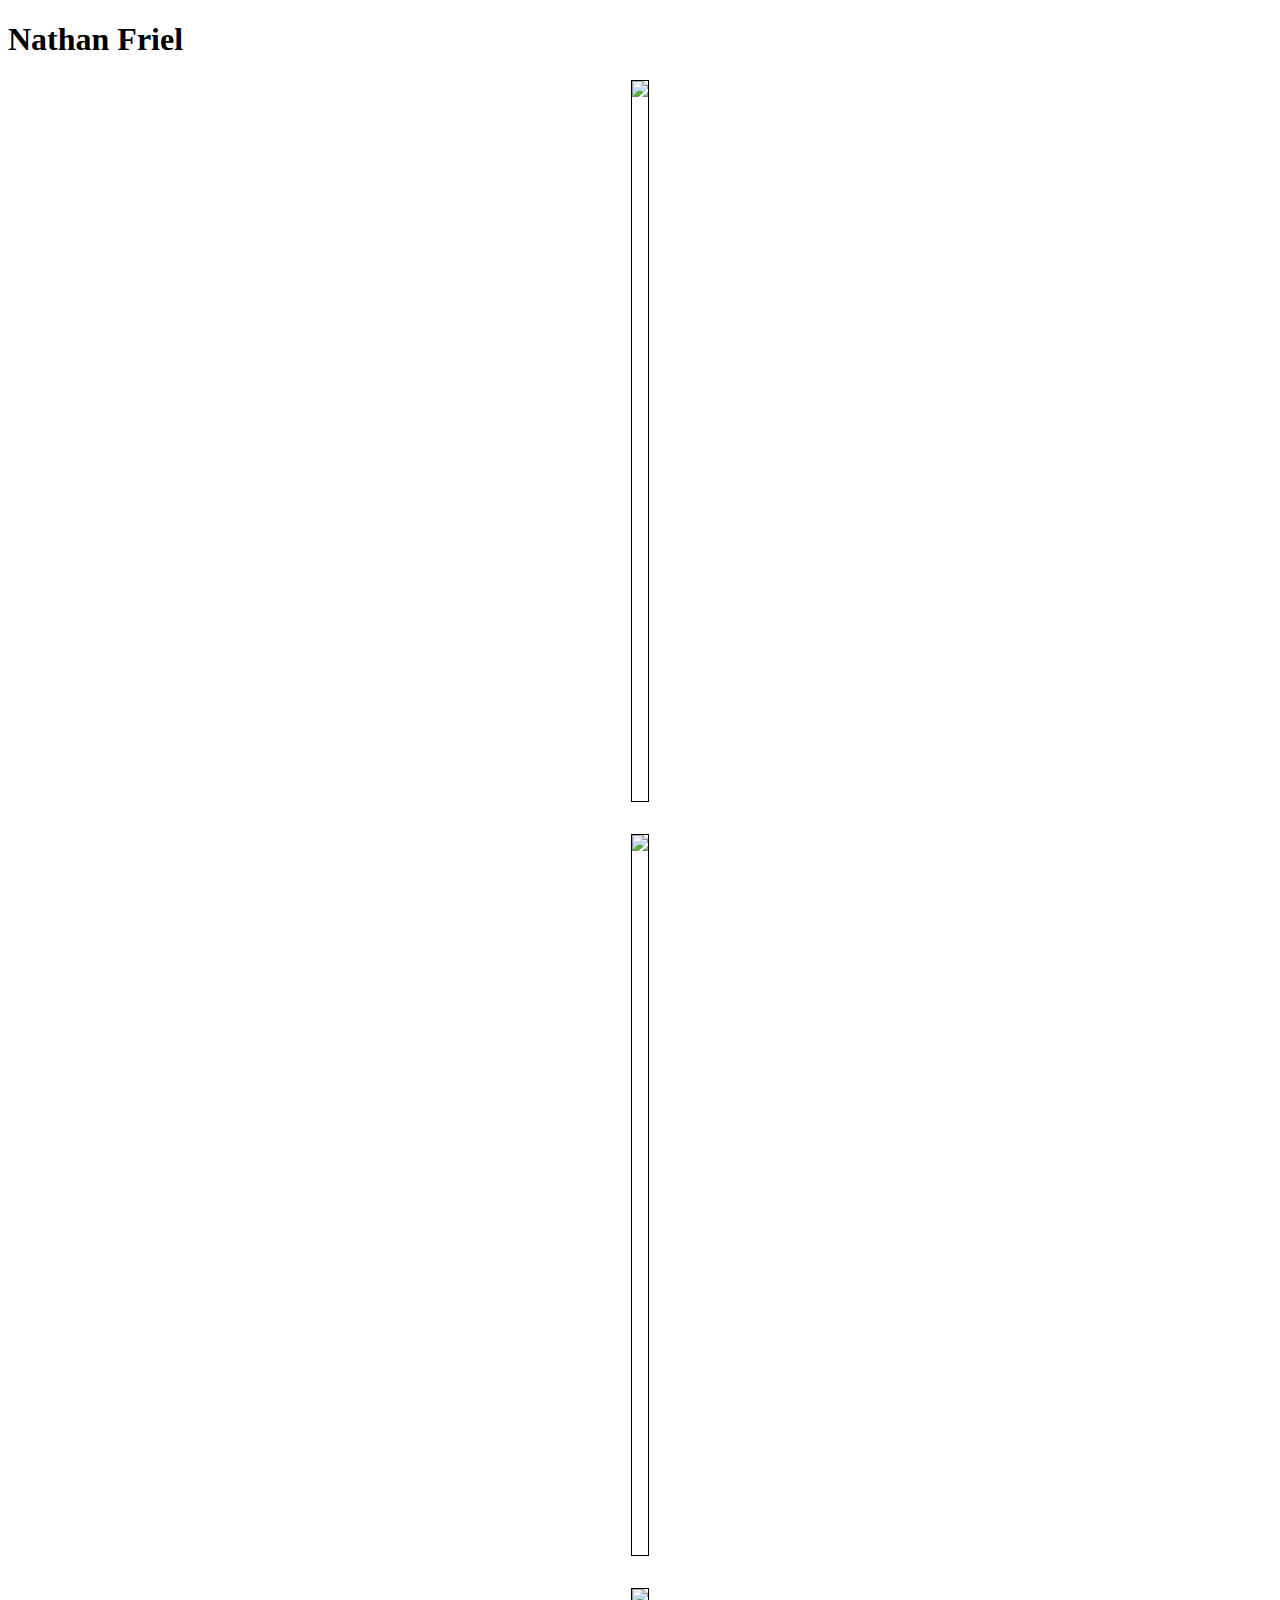
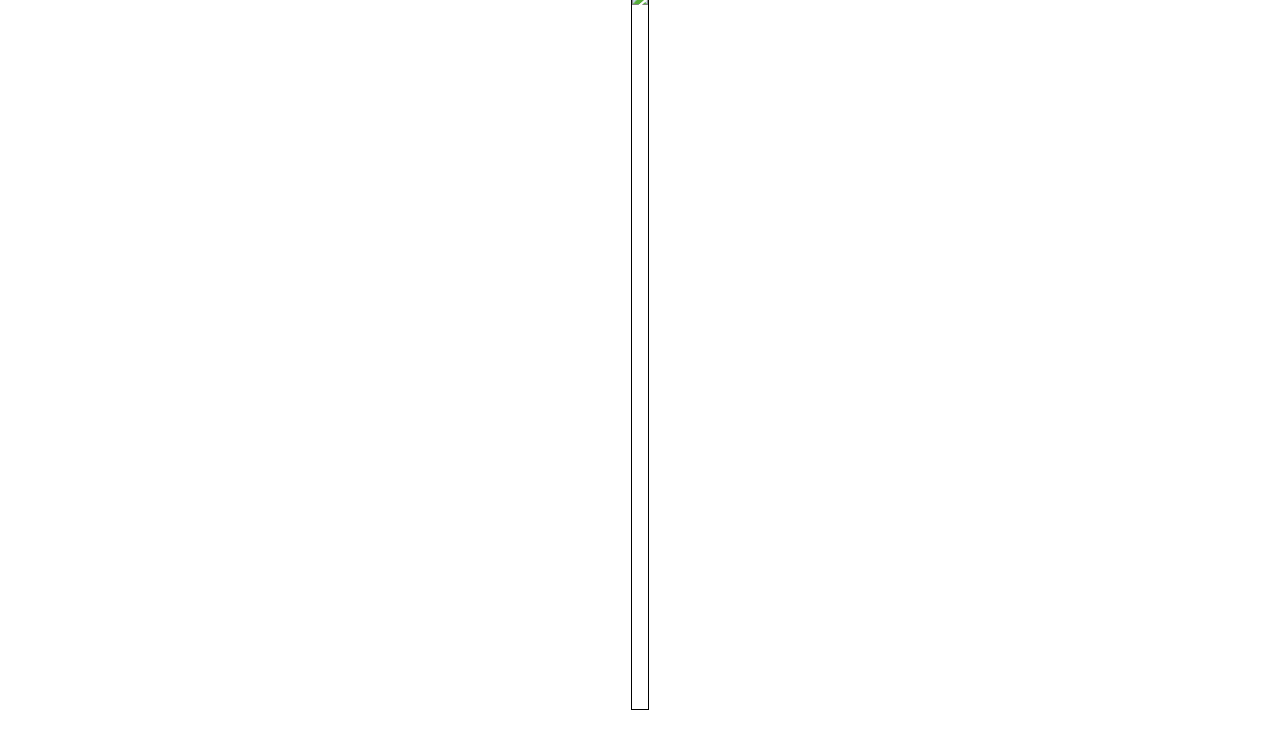
==== index.html @ 5e311f2a "first commit" ====
<!DOCTYPE html>

<html lang="en-US">
    <head>
        <meta charset="UTF-8"/>
        <meta name="viewport" content="width=device-width"/>
        <meta name="author" content="Nathan Friel"/>
        <link rel="stylesheet" href="style.css"/>
        <title>Home</title>
    </head>
    <body>
        <h1>Nathan Friel</h1>
        <div class="pics">
            <img src="assets/img_1.jpg"/>
            <p class="pic_info"></p>
            <img src="assets/img_2.jpg"/>
            <p class="pic_info"></p>
            <img src="assets/img_3.jpg"/>
            <p class="pic_info"></p>
        </div>
    </body>
</html>
---- style.css ----
div.pics {
    display: flex;
    flex-direction: column;
}

img {
    /* Prevent horizontal stretching*/
    align-self: center;
    height: 80vh;
    width: auto;
    border: 1px solid black;
}

p.pic_info {
    text-align: center;
}
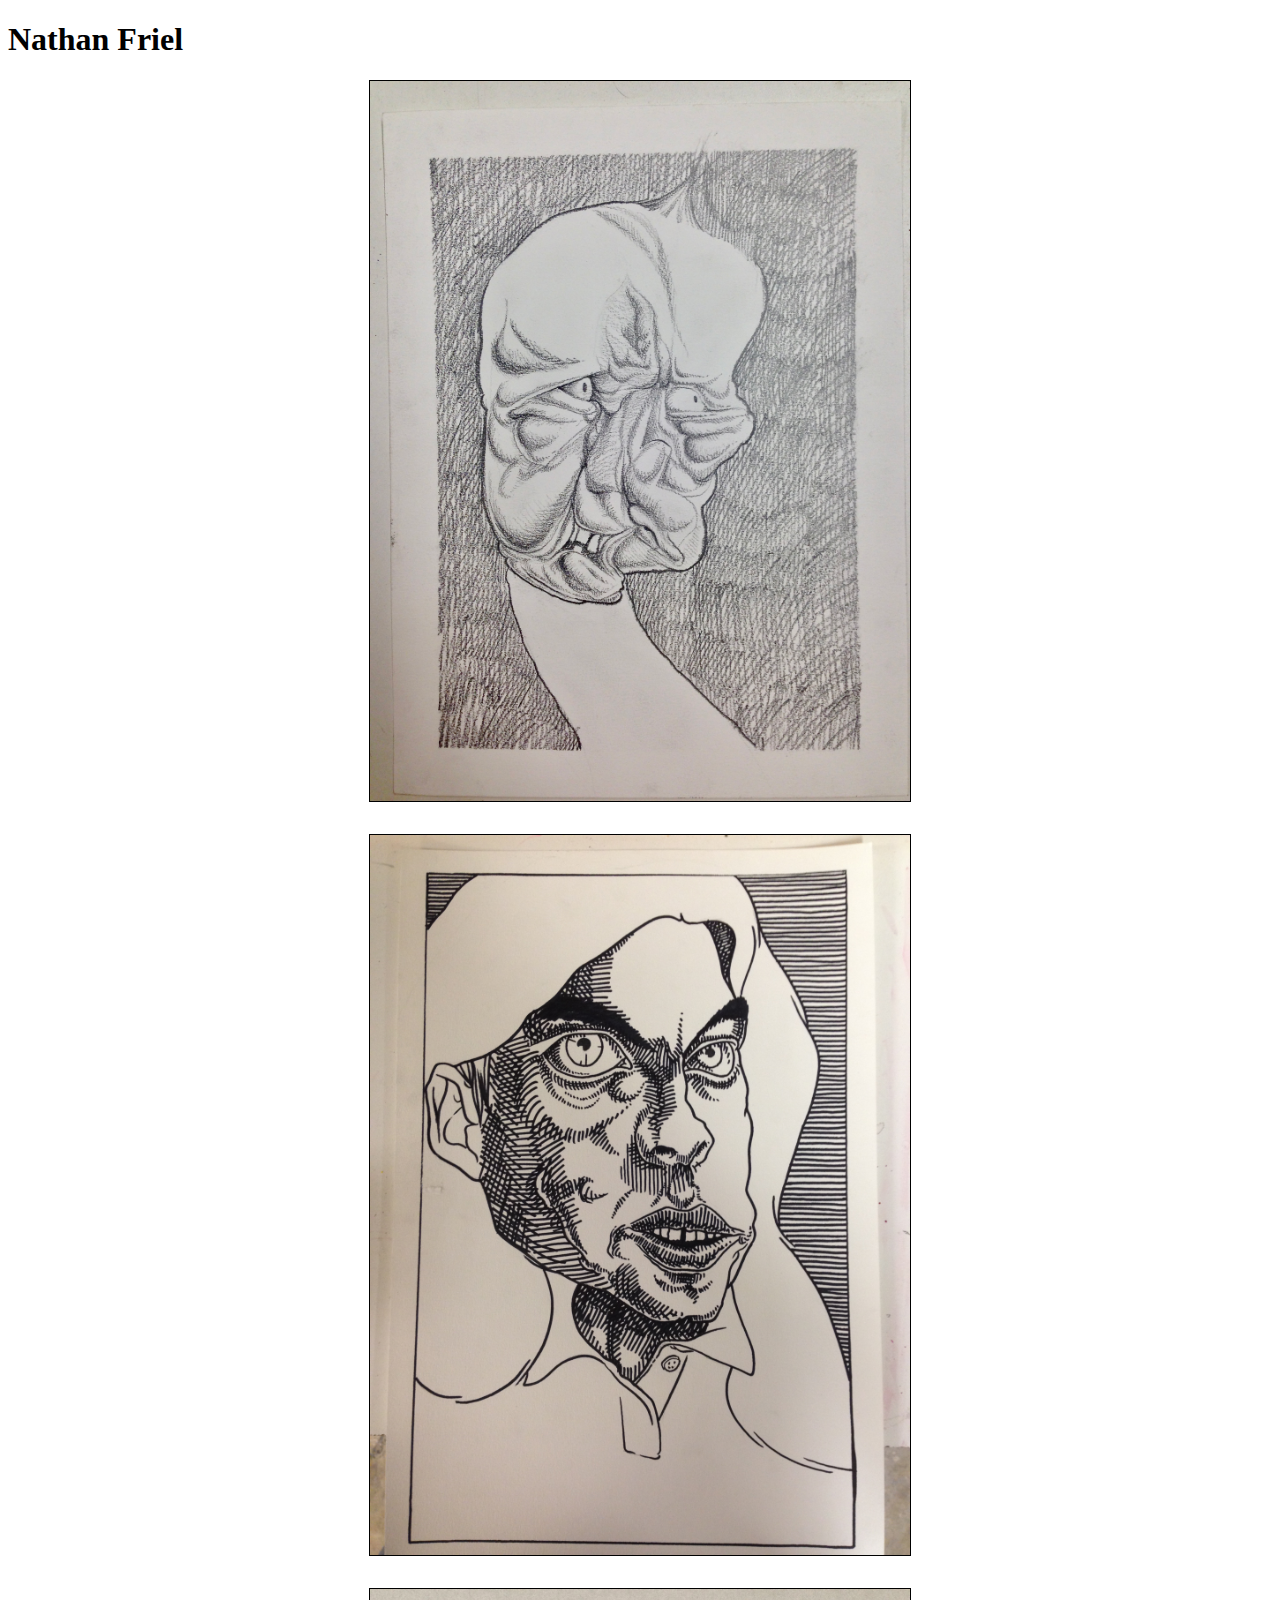
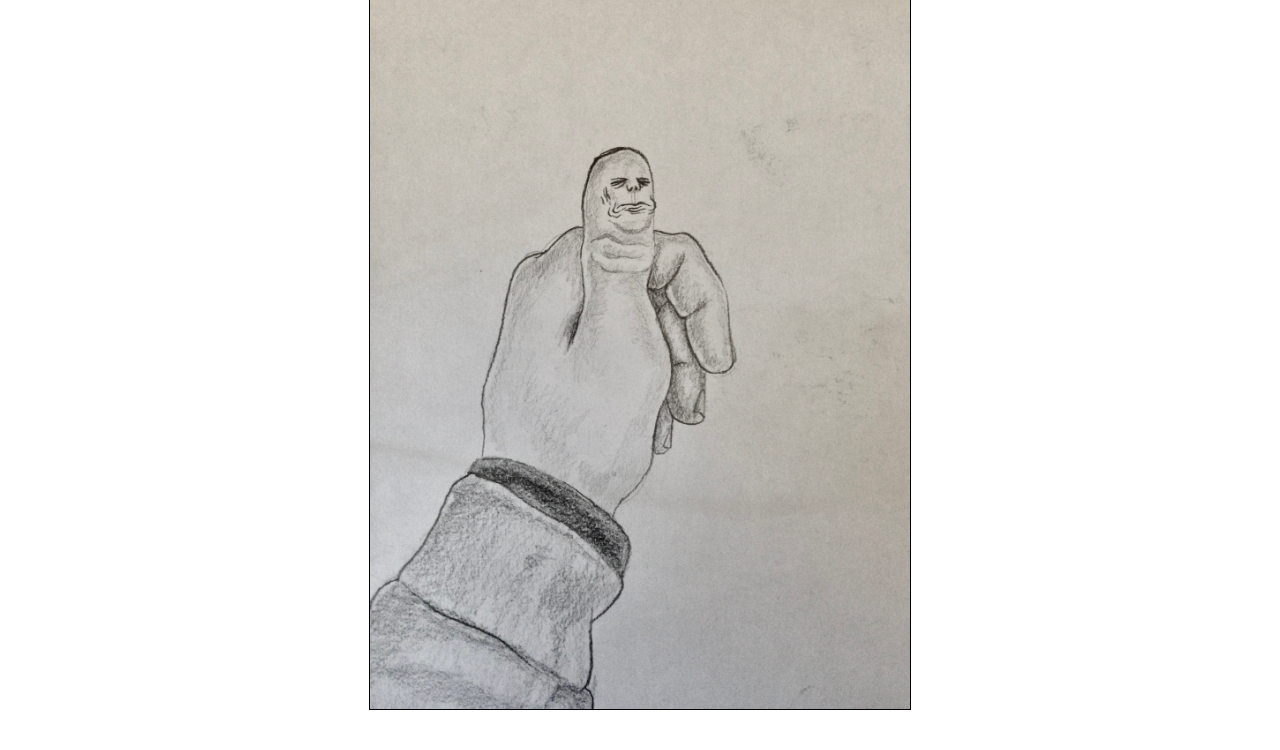
==== commit b41b15db: "first commit" ====
--- a/index.html
+++ b/index.html
@@ -11,11 +11,11 @@
     <body>
         <h1>Nathan Friel</h1>
         <div class="pics">
-            <img src="assets/img_1.jpg"/>
+            <img src="assets/img_1.JPG"/>
             <p class="pic_info"></p>
-            <img src="assets/img_2.jpg"/>
+            <img src="assets/img_2.JPG"/>
             <p class="pic_info"></p>
-            <img src="assets/img_3.jpg"/>
+            <img src="assets/img_3.JPG"/>
             <p class="pic_info"></p>
         </div>
     </body>
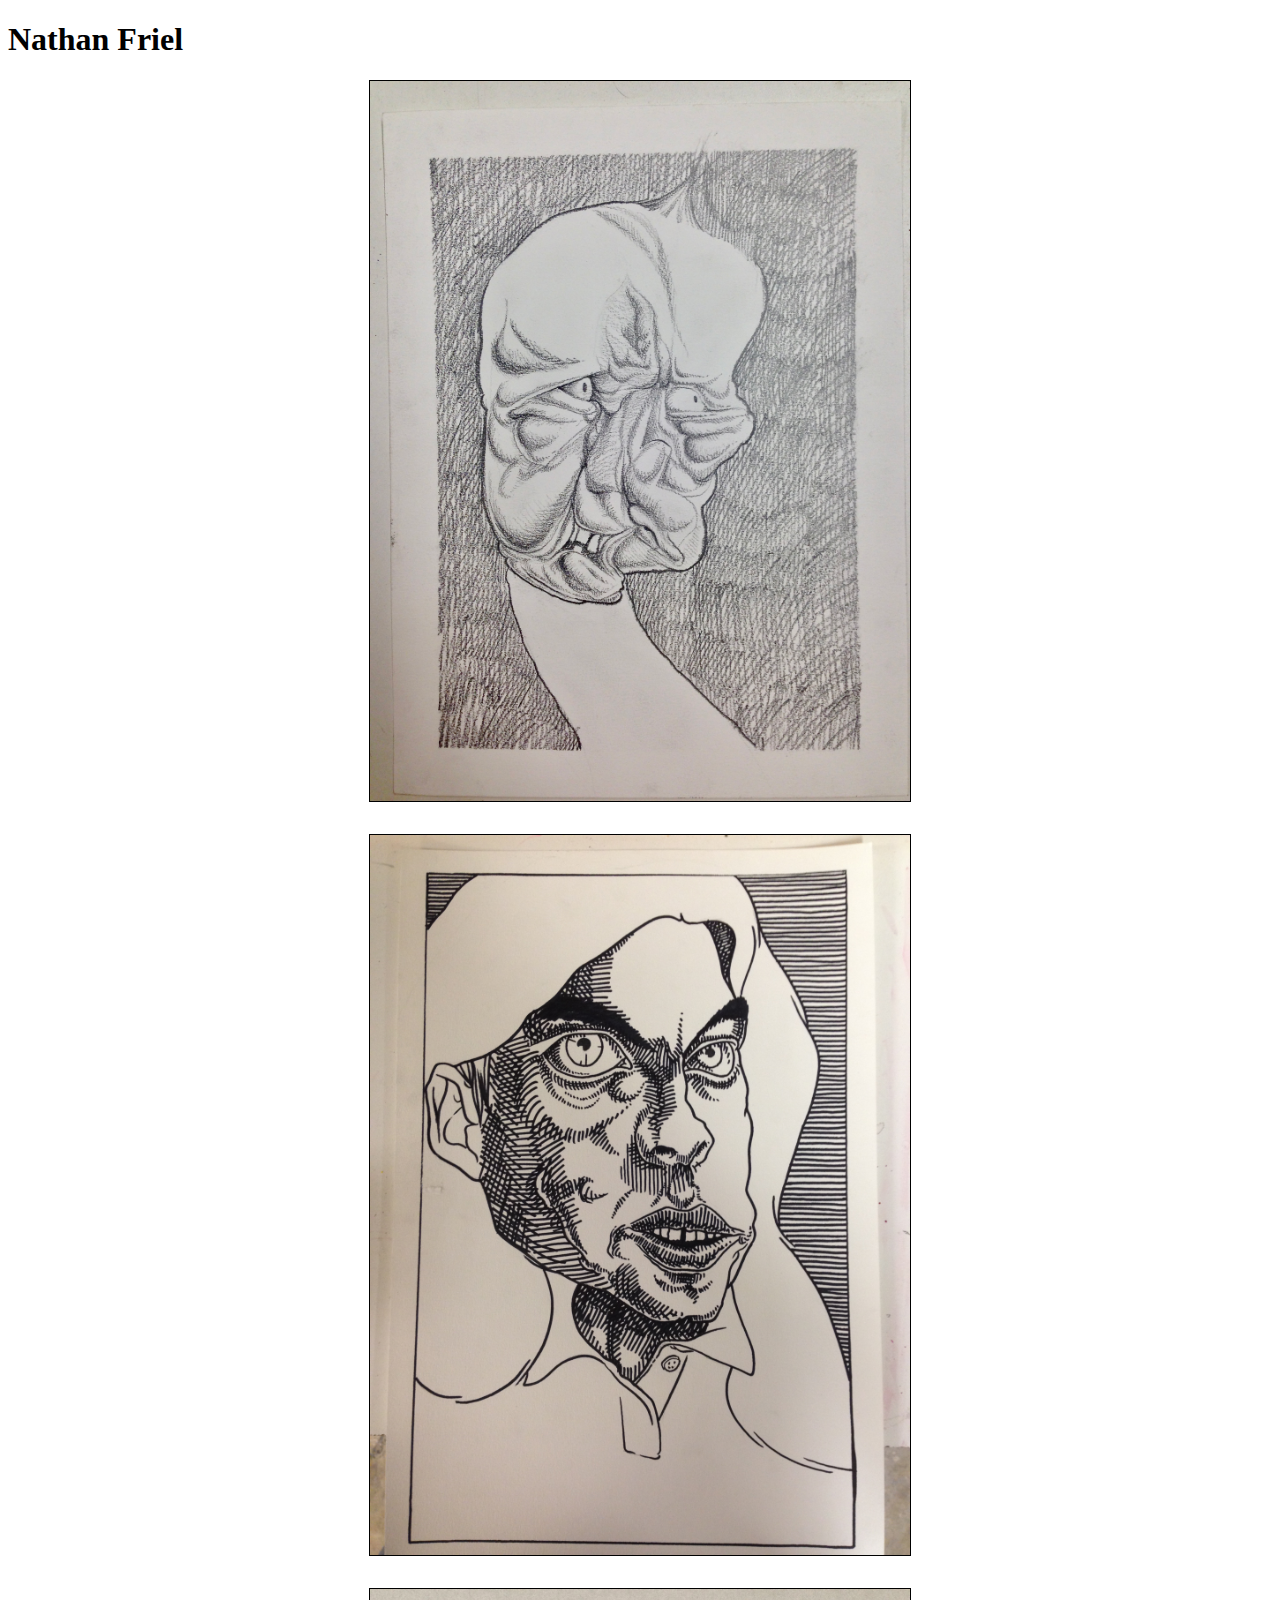
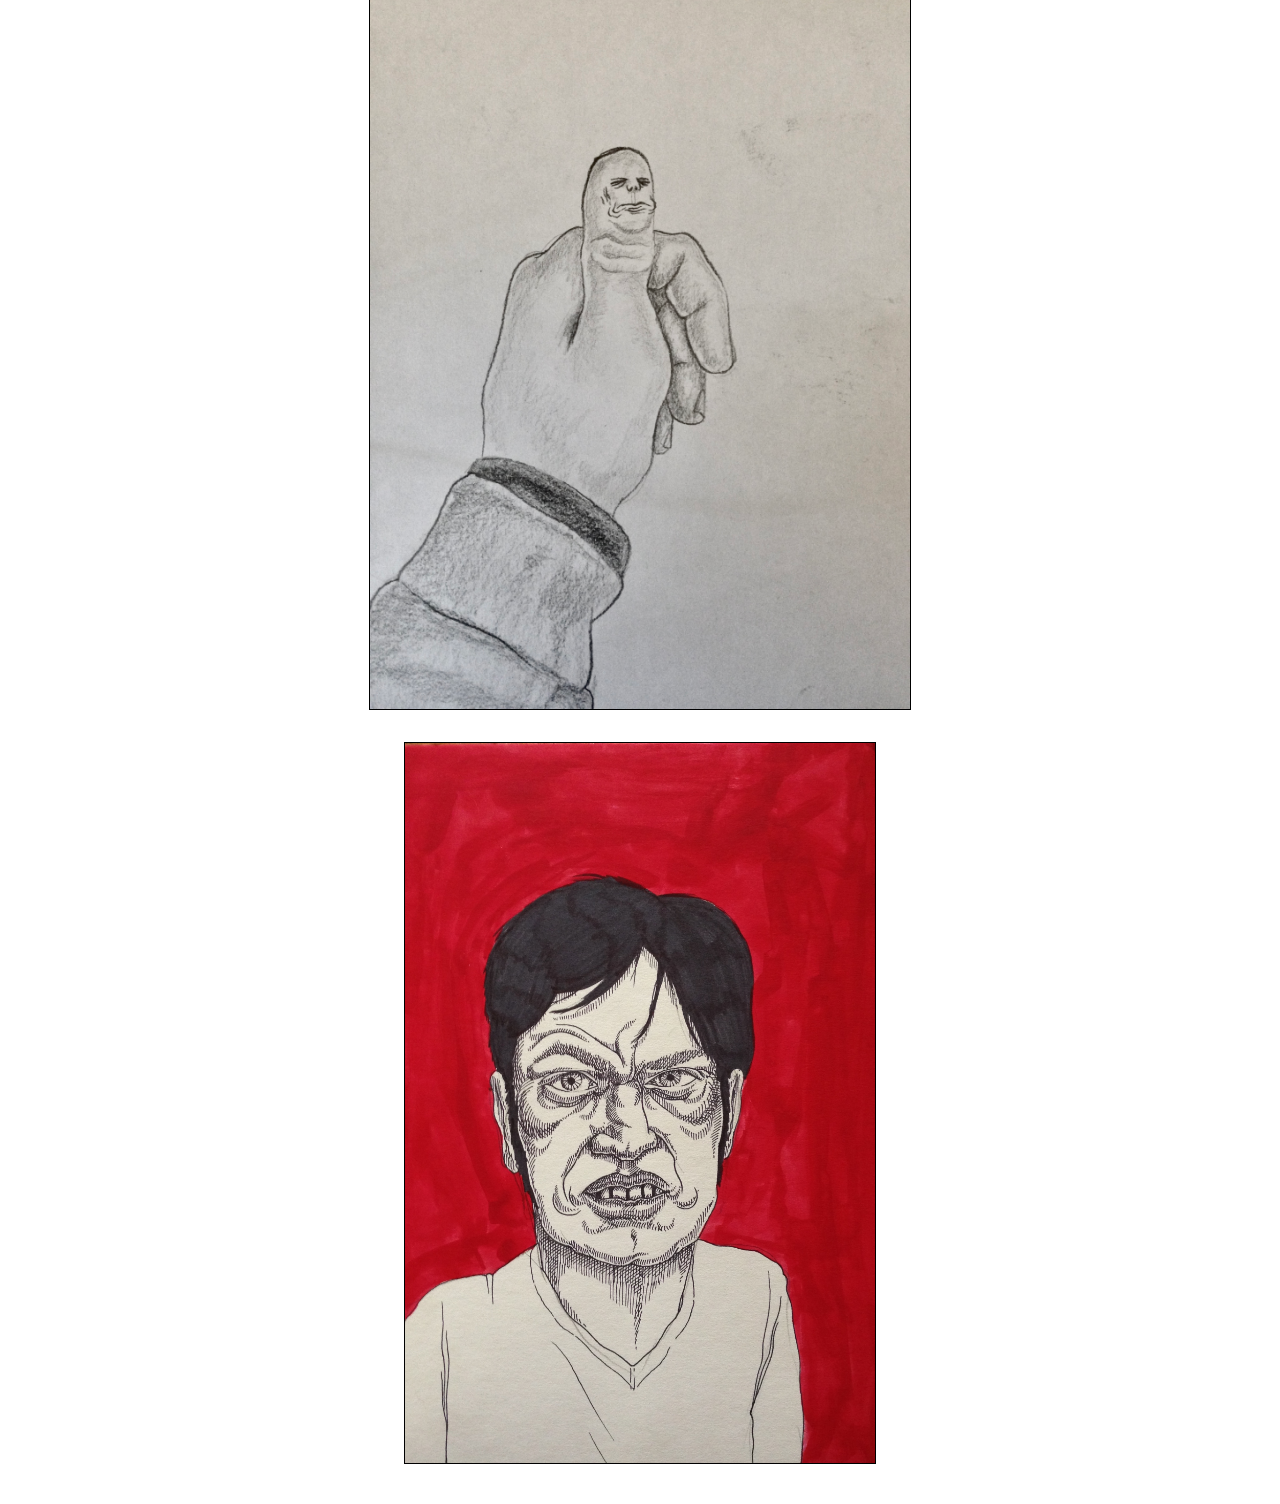
==== commit 83e52c85: "first commit" ====
--- a/index.html
+++ b/index.html
@@ -12,11 +12,13 @@
         <h1>Nathan Friel</h1>
         <div class="pics">
             <img src="assets/img_1.JPG"/>
-            <p class="pic_info"></p>
+            <p></p>
             <img src="assets/img_2.JPG"/>
-            <p class="pic_info"></p>
+            <p></p>
             <img src="assets/img_3.JPG"/>
-            <p class="pic_info"></p>
+            <p></p>
+            <img src="assets/img_4.JPG"/>
+            <p></p>
         </div>
     </body>
 </html>
--- a/style.css
+++ b/style.css
@@ -1,6 +1,15 @@
+h1 {
+    color: black;
+    transition: color 1.0s;
+}
+h1:hover {
+    color: red;
+}
+
 div.pics {
     display: flex;
     flex-direction: column;
+    text-align: center;
 }
 
 img {
@@ -9,8 +18,9 @@
     height: 80vh;
     width: auto;
     border: 1px solid black;
+    transition: height 1.0s;
 }
 
-p.pic_info {
-    text-align: center;
+img:hover {
+    height: 90vh
 }
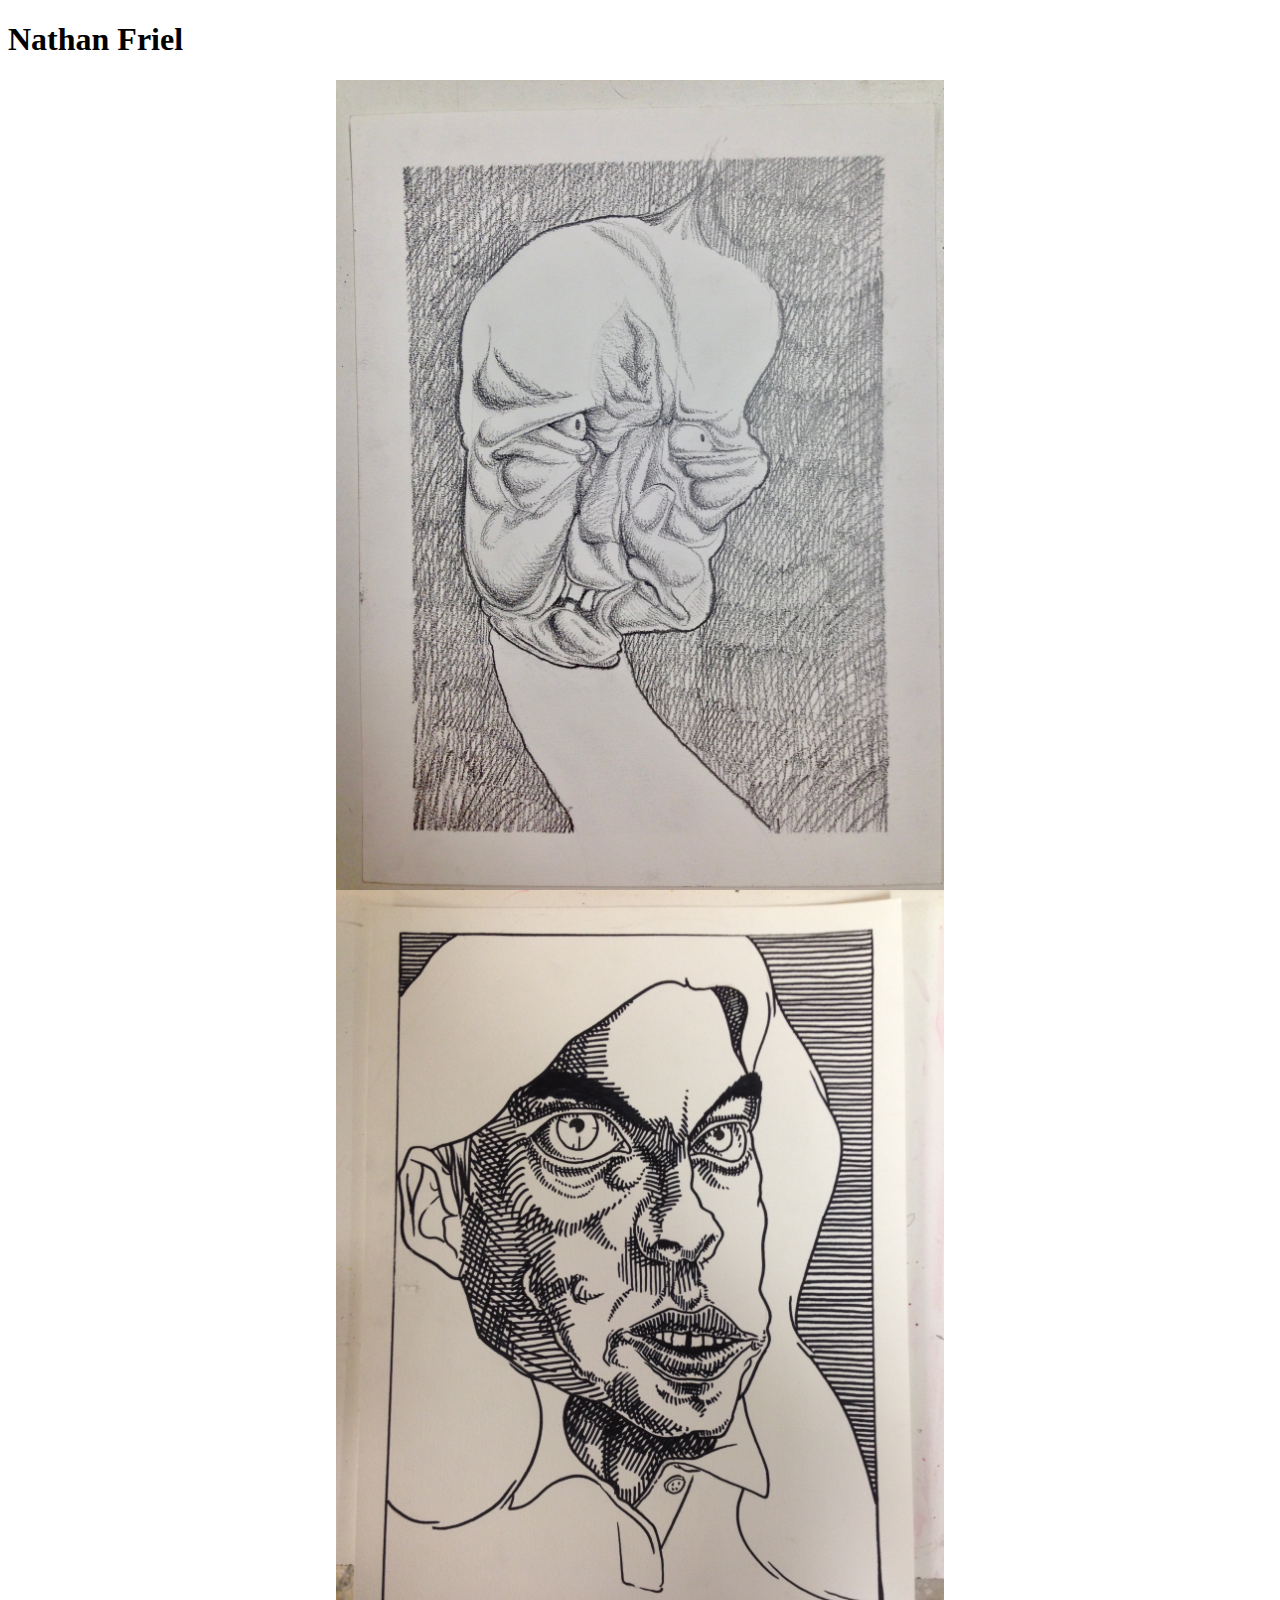
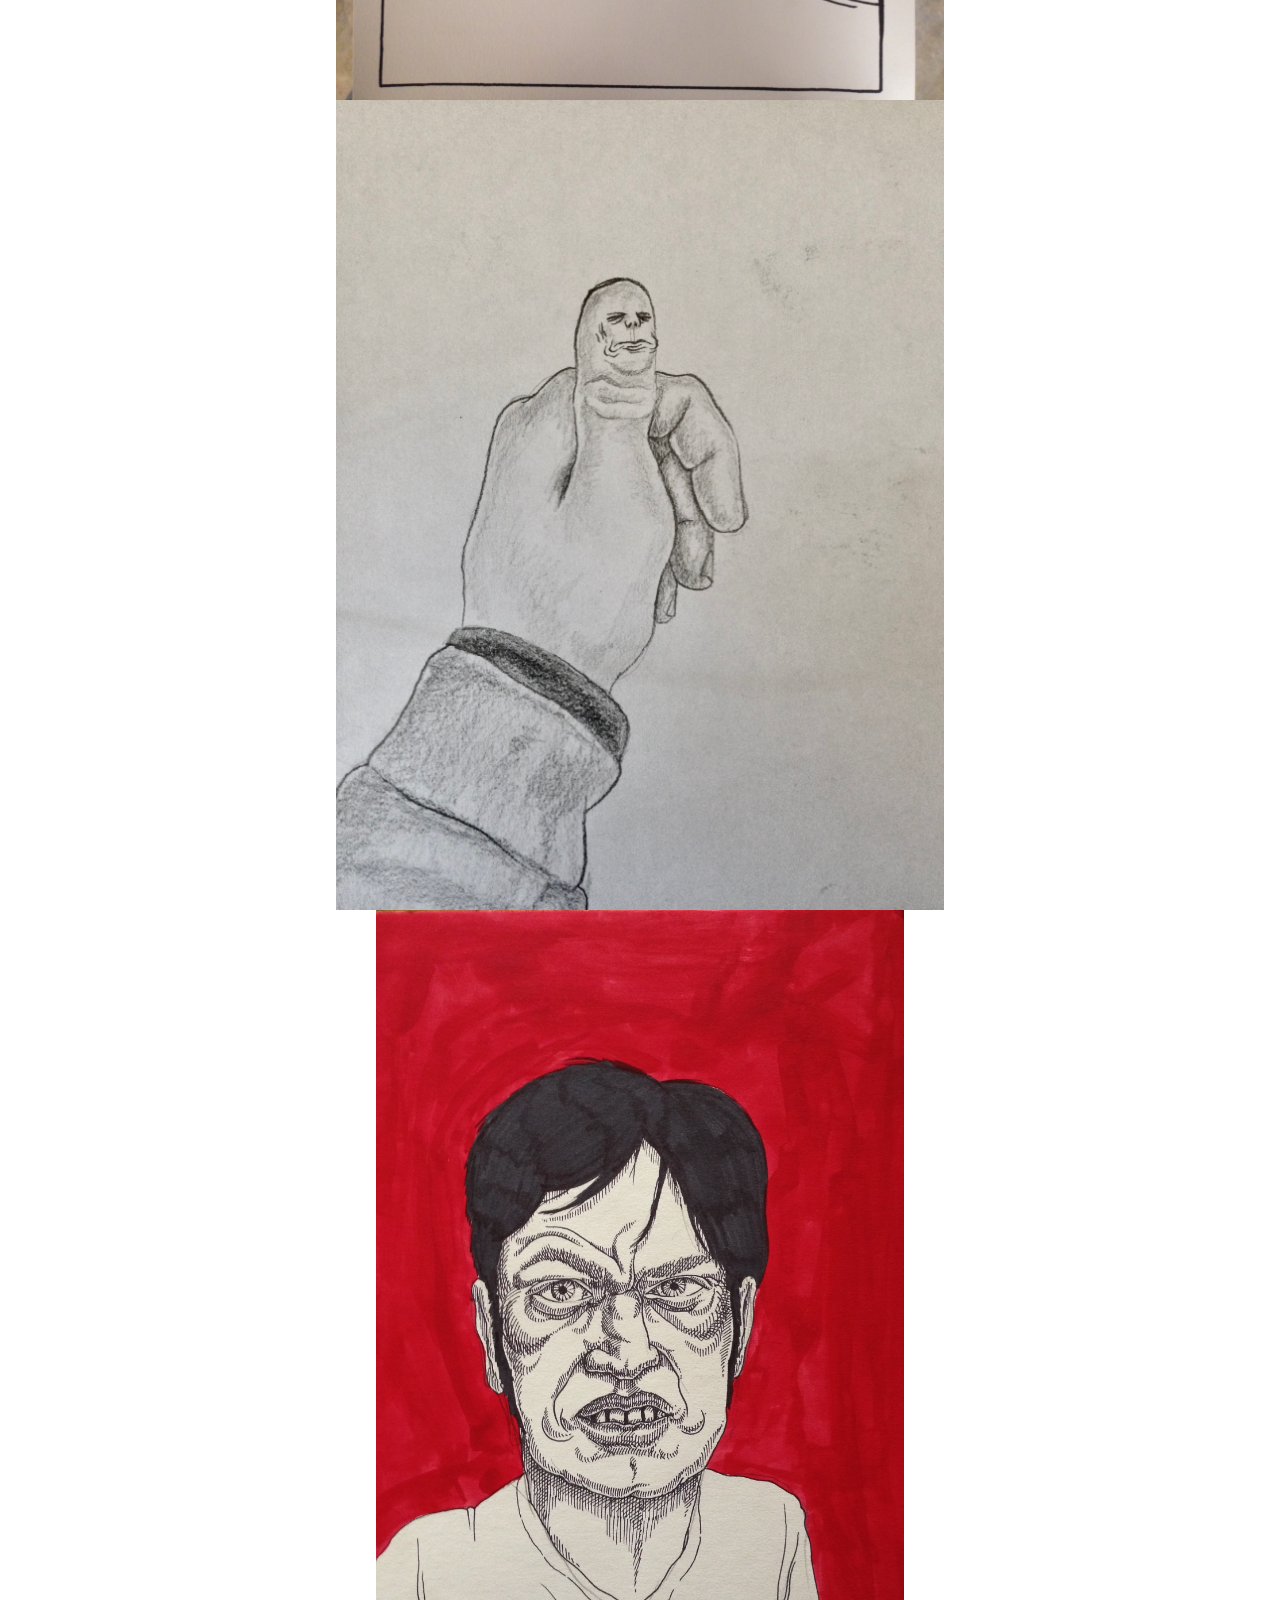
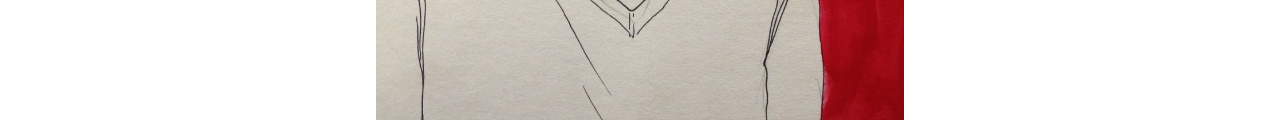
==== commit c120261e: "first commit" ====
--- a/index.html
+++ b/index.html
@@ -10,15 +10,11 @@
     </head>
     <body>
         <h1>Nathan Friel</h1>
-        <div class="pics">
+        <div class="flex">
             <img src="assets/img_1.JPG"/>
-            <p></p>
             <img src="assets/img_2.JPG"/>
-            <p></p>
             <img src="assets/img_3.JPG"/>
-            <p></p>
             <img src="assets/img_4.JPG"/>
-            <p></p>
         </div>
     </body>
 </html>
--- a/style.css
+++ b/style.css
@@ -1,26 +1,11 @@
-h1 {
-    color: black;
-    transition: color 1.0s;
-}
-h1:hover {
-    color: red;
-}
-
-div.pics {
+div.flex {
     display: flex;
     flex-direction: column;
-    text-align: center;
+    align-items: center;
 }
 
 img {
-    /* Prevent horizontal stretching*/
-    align-self: center;
-    height: 80vh;
+    height: 90vh;
     width: auto;
-    border: 1px solid black;
-    transition: height 1.0s;
+    max-width: 100vw;
 }
-
-img:hover {
-    height: 90vh
-}
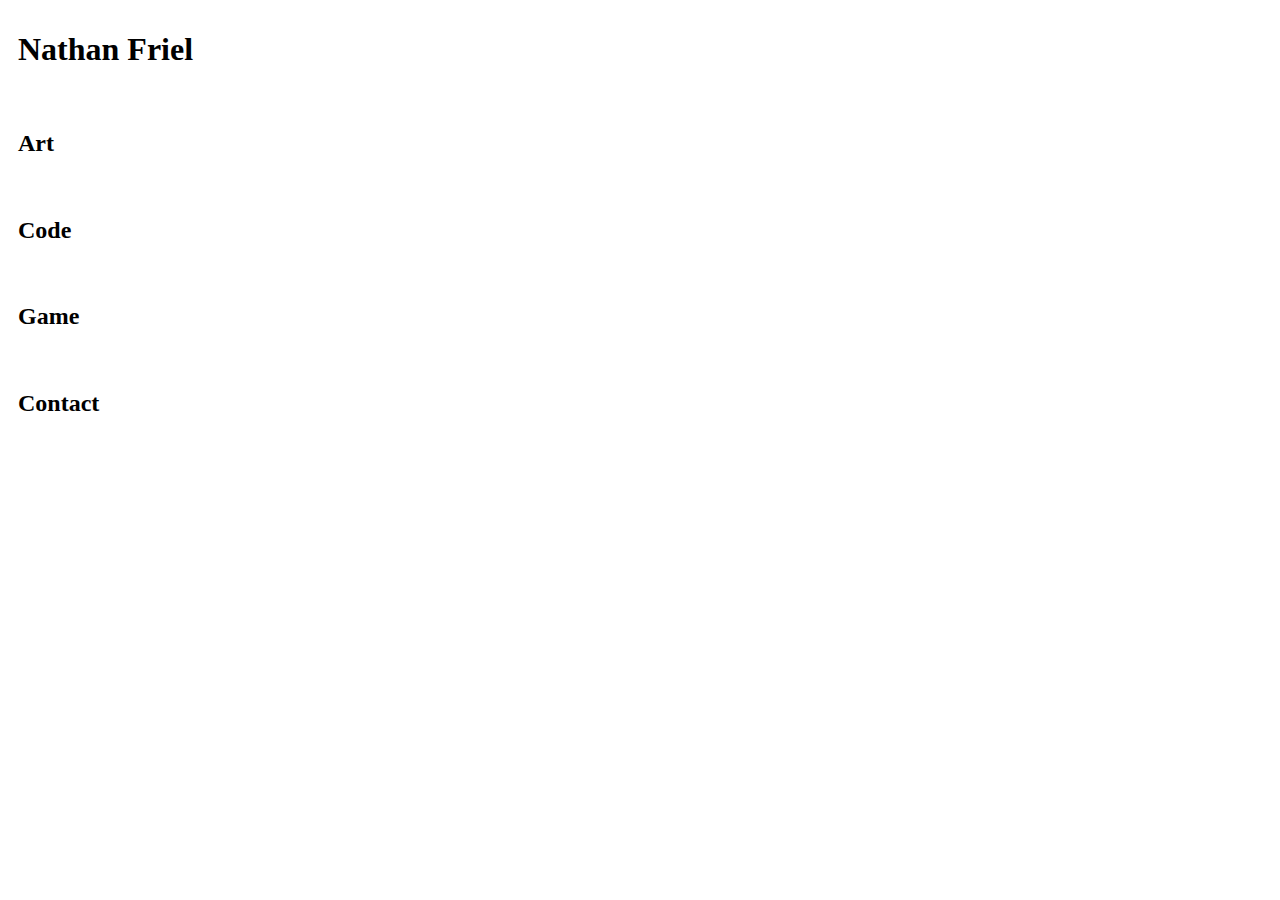
==== commit df4d26d3: "first commit" ====
--- a/index.html
+++ b/index.html
@@ -1,20 +1,33 @@
 <!DOCTYPE html>
 
 <html lang="en-US">
-    <head>
-        <meta charset="UTF-8"/>
-        <meta name="viewport" content="width=device-width"/>
-        <meta name="author" content="Nathan Friel"/>
-        <link rel="stylesheet" href="style.css"/>
-        <title>Home</title>
-    </head>
-    <body>
+
+<head>
+    <meta charset="UTF-8" />
+    <meta name="viewport" content="width=device-width" />
+    <meta name="author" content="Nathan Friel" />
+    <link rel="stylesheet" href="style.css" />
+    <title>Home</title>
+</head>
+
+<body>
+    <a href="index.html">
         <h1>Nathan Friel</h1>
-        <div class="flex">
-            <img src="assets/img_1.JPG"/>
-            <img src="assets/img_2.JPG"/>
-            <img src="assets/img_3.JPG"/>
-            <img src="assets/img_4.JPG"/>
-        </div>
-    </body>
+    </a>
+    <div class="flex_menu">
+        <a href="art.html">
+            <h2>Art</h2>
+        </a>
+        <a href="https://github.com/nfriel">
+            <h2>Code</h2>
+        </a>
+        <a href="game.html">
+            <h2>Game</h2>
+        </a>
+        <a href="contact.html">
+            <h2>Contact</h2>
+        </a>
+    </div>
+</body>
+
 </html>
--- a/style.css
+++ b/style.css
@@ -4,8 +4,31 @@
     align-items: center;
 }
 
+div.flex_menu {
+    display: flex;
+    flex-direction: column;
+    justify-content: center;
+}
+
 img {
     height: 90vh;
     width: auto;
     max-width: 100vw;
+    padding: 10px;
 }
+
+a {
+    color: black;
+    text-decoration: none;
+}
+
+a:visited { color: black; }
+
+h1,h2 {
+    padding: 10px;
+    transition: color 1.0s;
+}
+
+h1:hover, h2:hover {
+    color: red;
+}
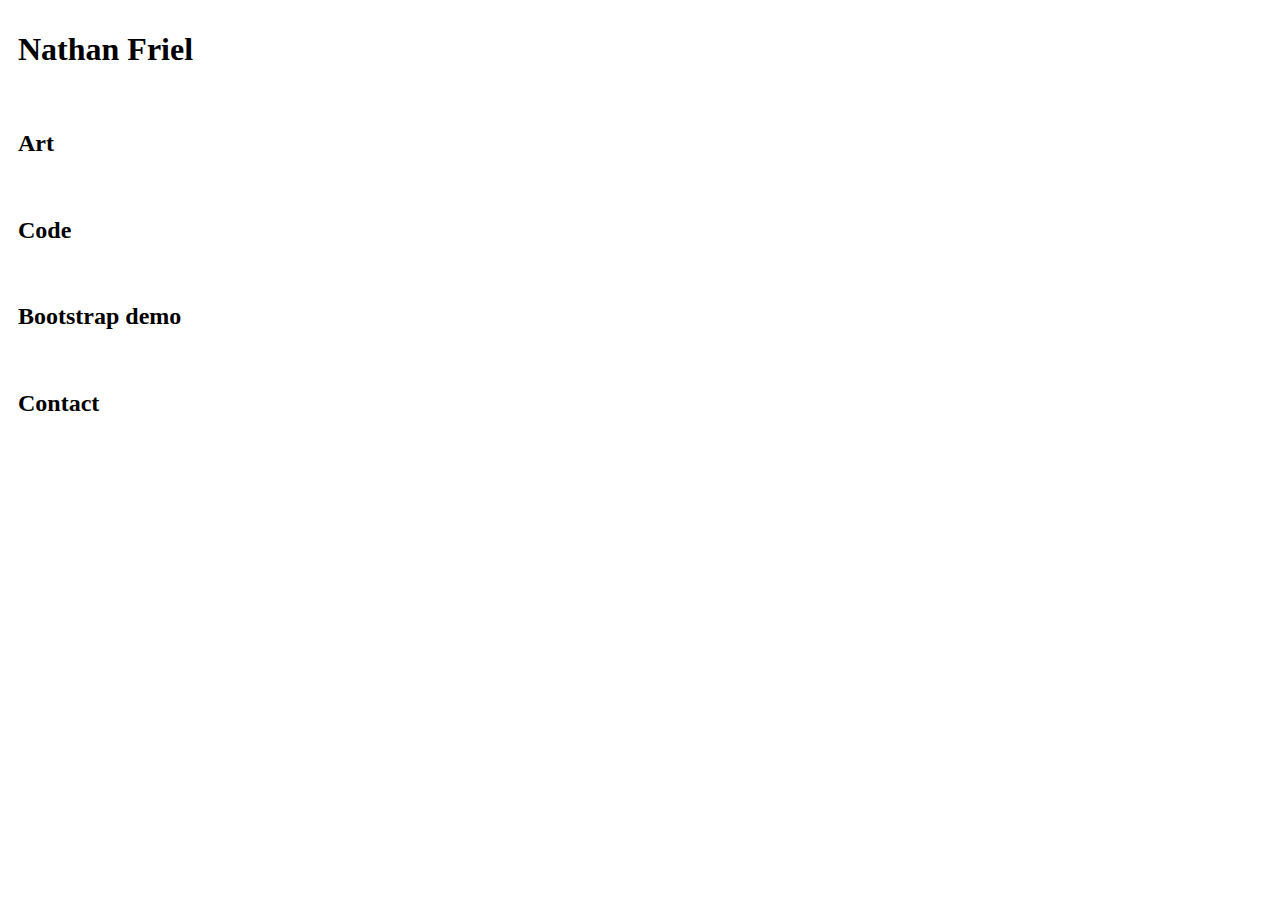
==== commit bea1d253: "first commit" ====
--- a/index.html
+++ b/index.html
@@ -21,8 +21,8 @@
         <a href="https://github.com/nfriel">
             <h2>Code</h2>
         </a>
-        <a href="game.html">
-            <h2>Game</h2>
+        <a href="boot.html">
+            <h2>Bootstrap demo</h2>
         </a>
         <a href="contact.html">
             <h2>Contact</h2>
--- a/style.css
+++ b/style.css
@@ -24,11 +24,12 @@
 
 a:visited { color: black; }
 
-h1,h2 {
+h1, h2, h3 {
     padding: 10px;
-    transition: color 1.0s;
+    transition: color 1.0s, letter-spacing 1.0s;
 }
 
-h1:hover, h2:hover {
+h1:hover, h2:hover, h3:hover {
     color: red;
+    letter-spacing: 10px; 
 }
